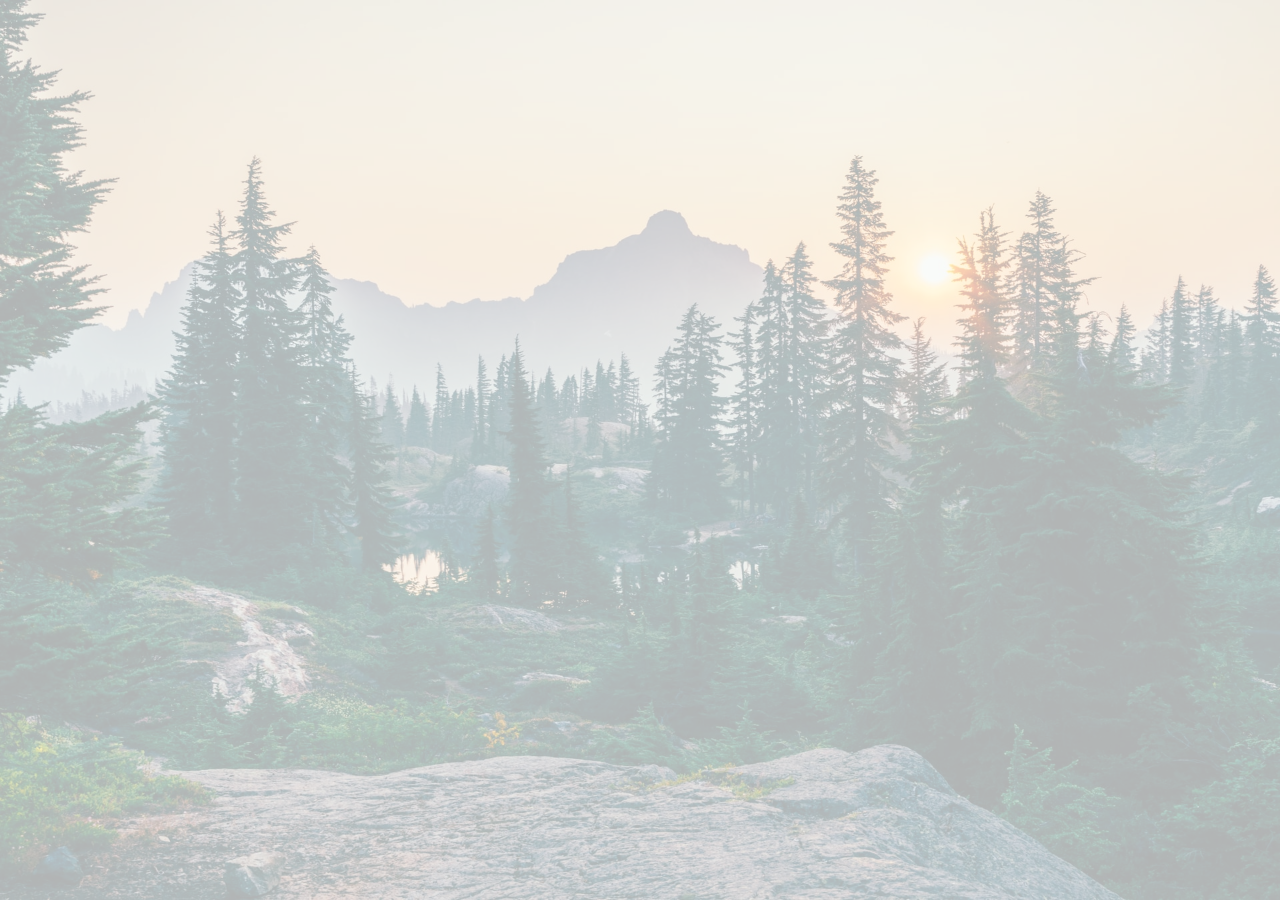
==== project3.html @ a8cdccde "Create project3.html" ====
<!DOCTYPE = html>
<html lang="en">
<head>
  <meta charset = "UTF-8">
  <meta name="viewport" content="width=device-width, initial-scale=1.0">
  <title>Project 3</title>
  <link rel="stylesheet" href="styles.css">
</head>
</html>
---- styles.css ----
/* your name please */
/* please make sure you change the name of this file to styles.css */

/* Global Styles */
* {
    margin: 0;
    padding: 0;
    box-sizing: border-box;
}

body {
    font-family: 'Segoe UI', Tahoma, Geneva, Verdana, sans-serif;
    line-height: 1.6;
    color: #000000;
    max-width: 800px;
    margin: 0 auto;
    padding: 20px;
    position: relative;
}

/* Background Image with Transparency */
/* need position: fixed; and top: 0; left: 0; */
body:before {
    content: "";
    position: fixed;
    top: 0;
    left: 0;
    width: 100%;
    height: 100%;
    background-image: url('background.jpg');
    background-size: cover;
    background-position: center;
    opacity: 0.3;
    z-index: -1;
}

header {
    text-align: center;
    margin-bottom: 30px;
}

.profile-picture {
    width: 150px;
    height: 150px;
    border-radius: 50%;
    object-fit: cover;
    border: 5px solid #47065d;
    margin-bottom: 15px;
}

hr{
    border: none;
    height: 5px;
    background-color: #47065d;
    margin-bottom: 5px;
    border-radius: 10px;
}

a{
    color: #220824;
    text-decoration: none;
}

a:hover{
    color:#47065d;
    text-decoration: underline;
}

header{
    padding-left: 100px;
    padding-right: 100px;
}

section{
    margin-bottom: 30px;
    padding: 15px;
    background-color: rgba(255, 255, 255,0.3);
    border-radius: 25px;
    box-shadow: 0 2px 5px rgba(0,0,0,0.1);
}

h2{
    text-align: center;
}

h3{
    margin-bottom: 5px;
}

p{
    text-align: center;
}

ul, ol{
    margin-left: 20px;
    margin-bottom: 20px;
    list-style-type: none;
    margin-left: 0;
    display: flex;
    flex-wrap: wrap;
    gap: 5px;
}

li{
    flex: 1 1;
    background-color: #e7e7e7;
    padding: 8px 15px;
    border-radius: 20px;
    font-size: 0.9rem;
    border: 1px solid #47065d;
    h3{
        text-align: center;
    }
}

footer{
    text-align: center;
    color: #220824;
    font-size: x-small;
}
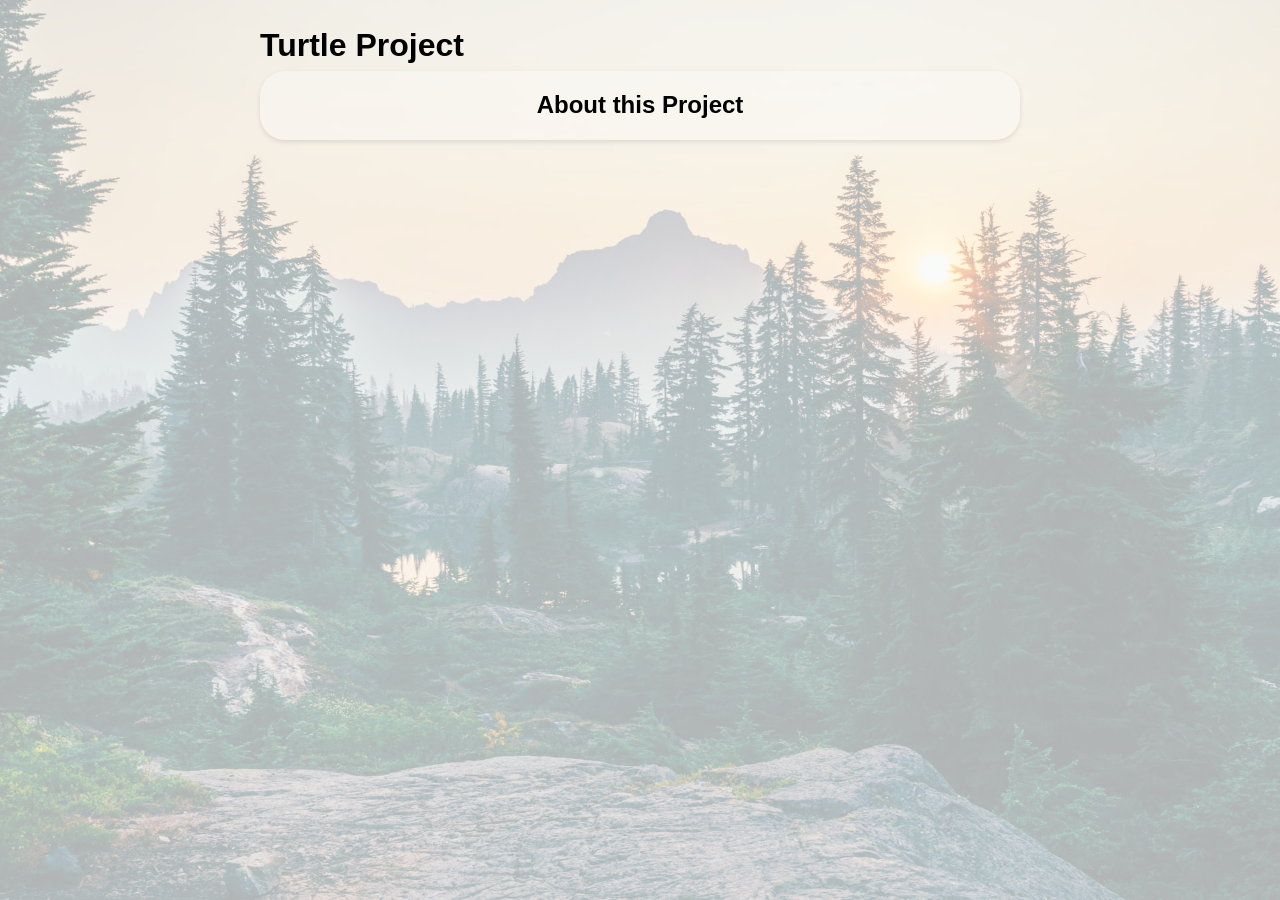
==== commit d3d9fb90: "Update project3.html" ====
--- a/project3.html
+++ b/project3.html
@@ -6,4 +6,11 @@
   <title>Project 3</title>
   <link rel="stylesheet" href="styles.css">
 </head>
+<body>
+  <h1>Turtle Project</h1>
+
+  <section>
+    <h2> About this Project</h2>
+  </section>
+</body>
 </html>
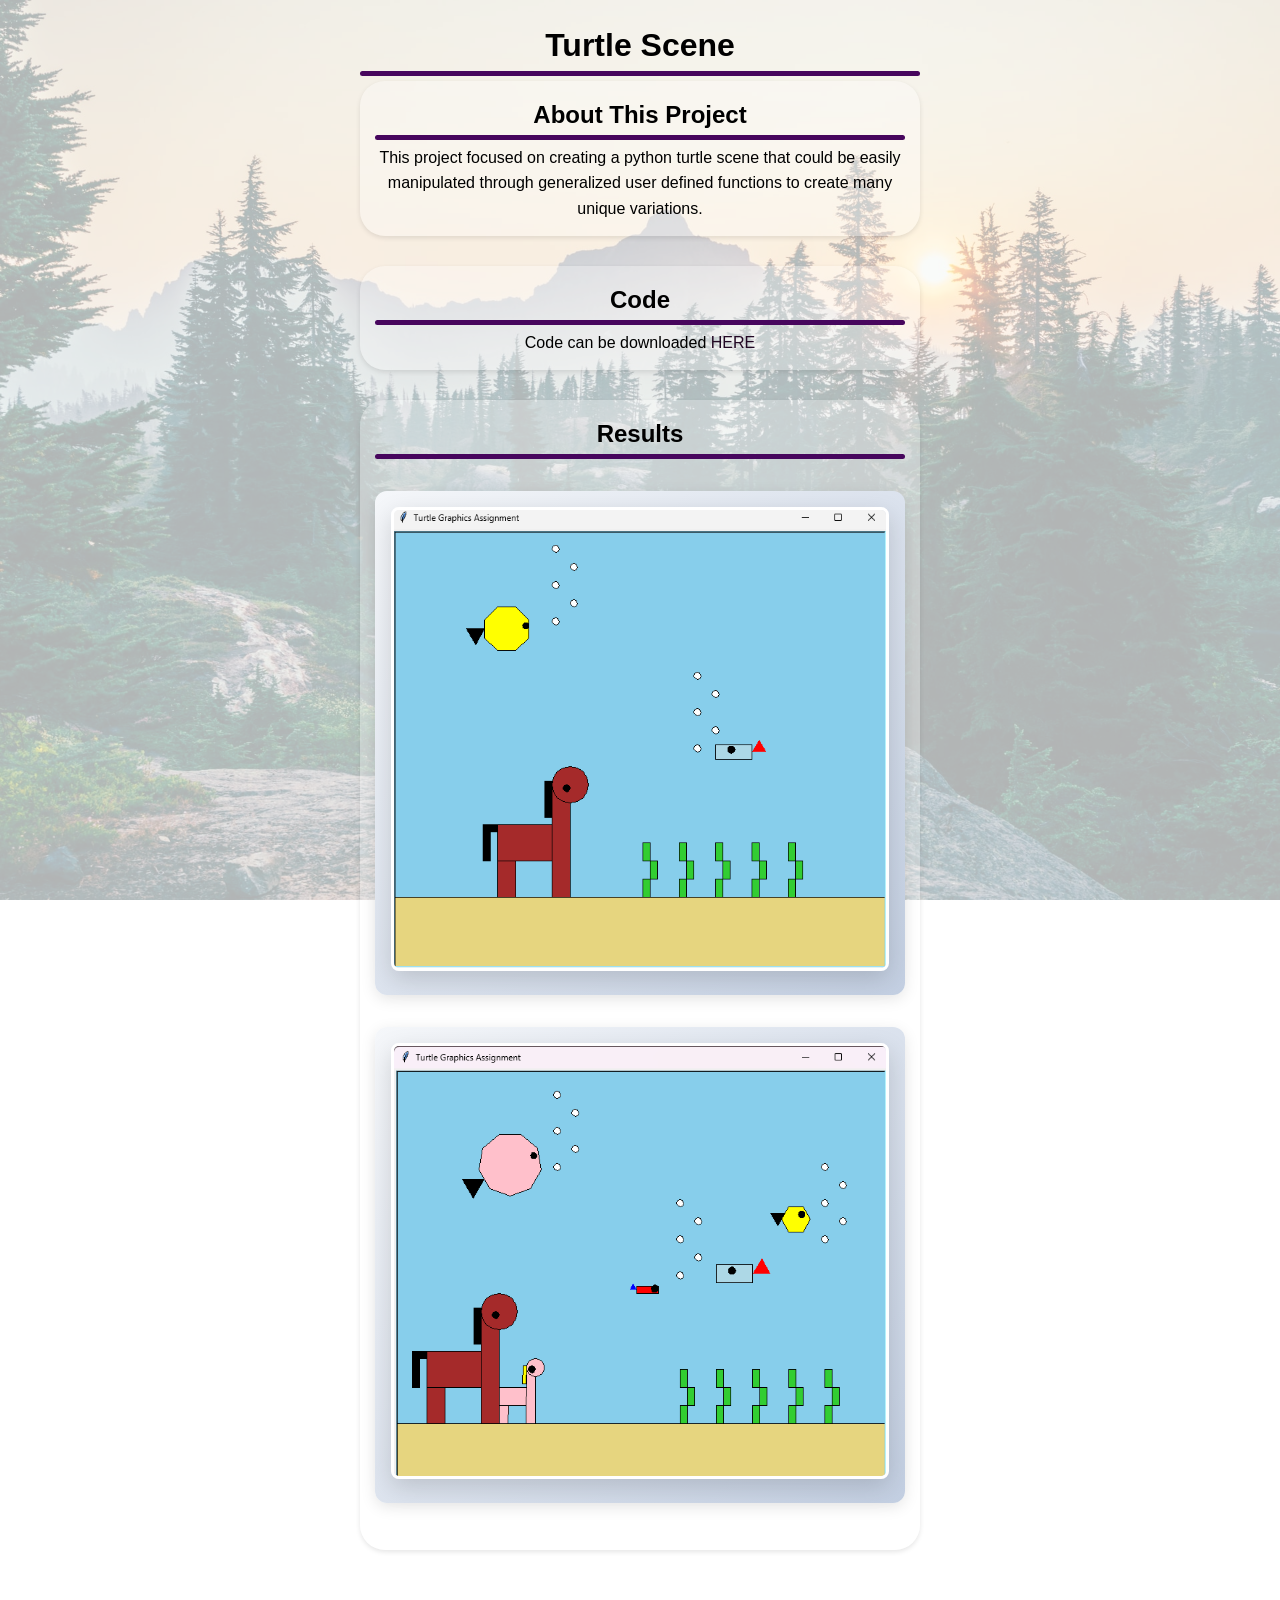
==== commit 78adc9f6: "Add files via upload" ====
--- a/project3.html
+++ b/project3.html
@@ -1,16 +1,40 @@
-<!DOCTYPE = html>
-<html lang="en">
-<head>
-  <meta charset = "UTF-8">
-  <meta name="viewport" content="width=device-width, initial-scale=1.0">
-  <title>Project 3</title>
-  <link rel="stylesheet" href="styles.css">
-</head>
-<body>
-  <h1>Turtle Project</h1>
-
-  <section>
-    <h2> About this Project</h2>
-  </section>
-</body>
-</html>
+<!DOCTYPE html>
+<html lang="en">
+<head>
+    <meta charset="UTF-8">
+    <meta name="viewport" content="width=device-width, initial-scale=1.0">
+    <title>Ella Anderson - Project 3</title>
+    <link rel="stylesheet" href="styles.css">
+</head>
+<body>
+<header>
+    <h1>Turtle Scene</h1>
+    <hr>
+    <!--About-->
+    <section>
+        <h2>About This Project</h2>
+        <hr>
+        <p>This project focused on creating a python turtle scene that could be easily manipulated through generalized user defined functions to create many unique variations.</p>
+    </section>
+    <!--Code-->
+    <section>
+        <h2>Code</h2>
+        <hr>
+        <p>Code can be downloaded<a href="project3.py" target="_blank"> HERE</a></h3>
+
+    </section>
+    <!--Result-->
+    <section>
+        <h2>Results</h2>
+        <hr>
+        <div class="scene-container">
+            <img src="turtle1.png" alt="Horse Under the Sea" class="scene-image">
+        </div>
+        <div class="scene-container">
+            <img src="turtle2.png" alt="Horse Under the Sea" class="scene-image">
+        </div>
+    </section>
+</header>
+</body>
+
+</html>
--- a/styles.css
+++ b/styles.css
@@ -113,6 +113,24 @@
     }
 }
 
+.scene-container {
+    text-align: center;
+    margin: 2rem 0;
+    padding: 1rem;
+    background: linear-gradient(135deg, #f5f7fa 0%, #c3cfe2 100%);
+    border-radius: 12px;
+    box-shadow: 0 4px 15px rgba(0, 0, 0, 0.1);
+}
+
+.scene-image {
+    max-width: 100%;
+    height: auto;
+    border-radius: 8px;
+    border: 3px solid #fff;
+    box-shadow: 0 8px 25px rgba(0, 0, 0, 0.15);
+    transition: transform 0.3s ease;
+}
+
 footer{
     text-align: center;
     color: #220824;
